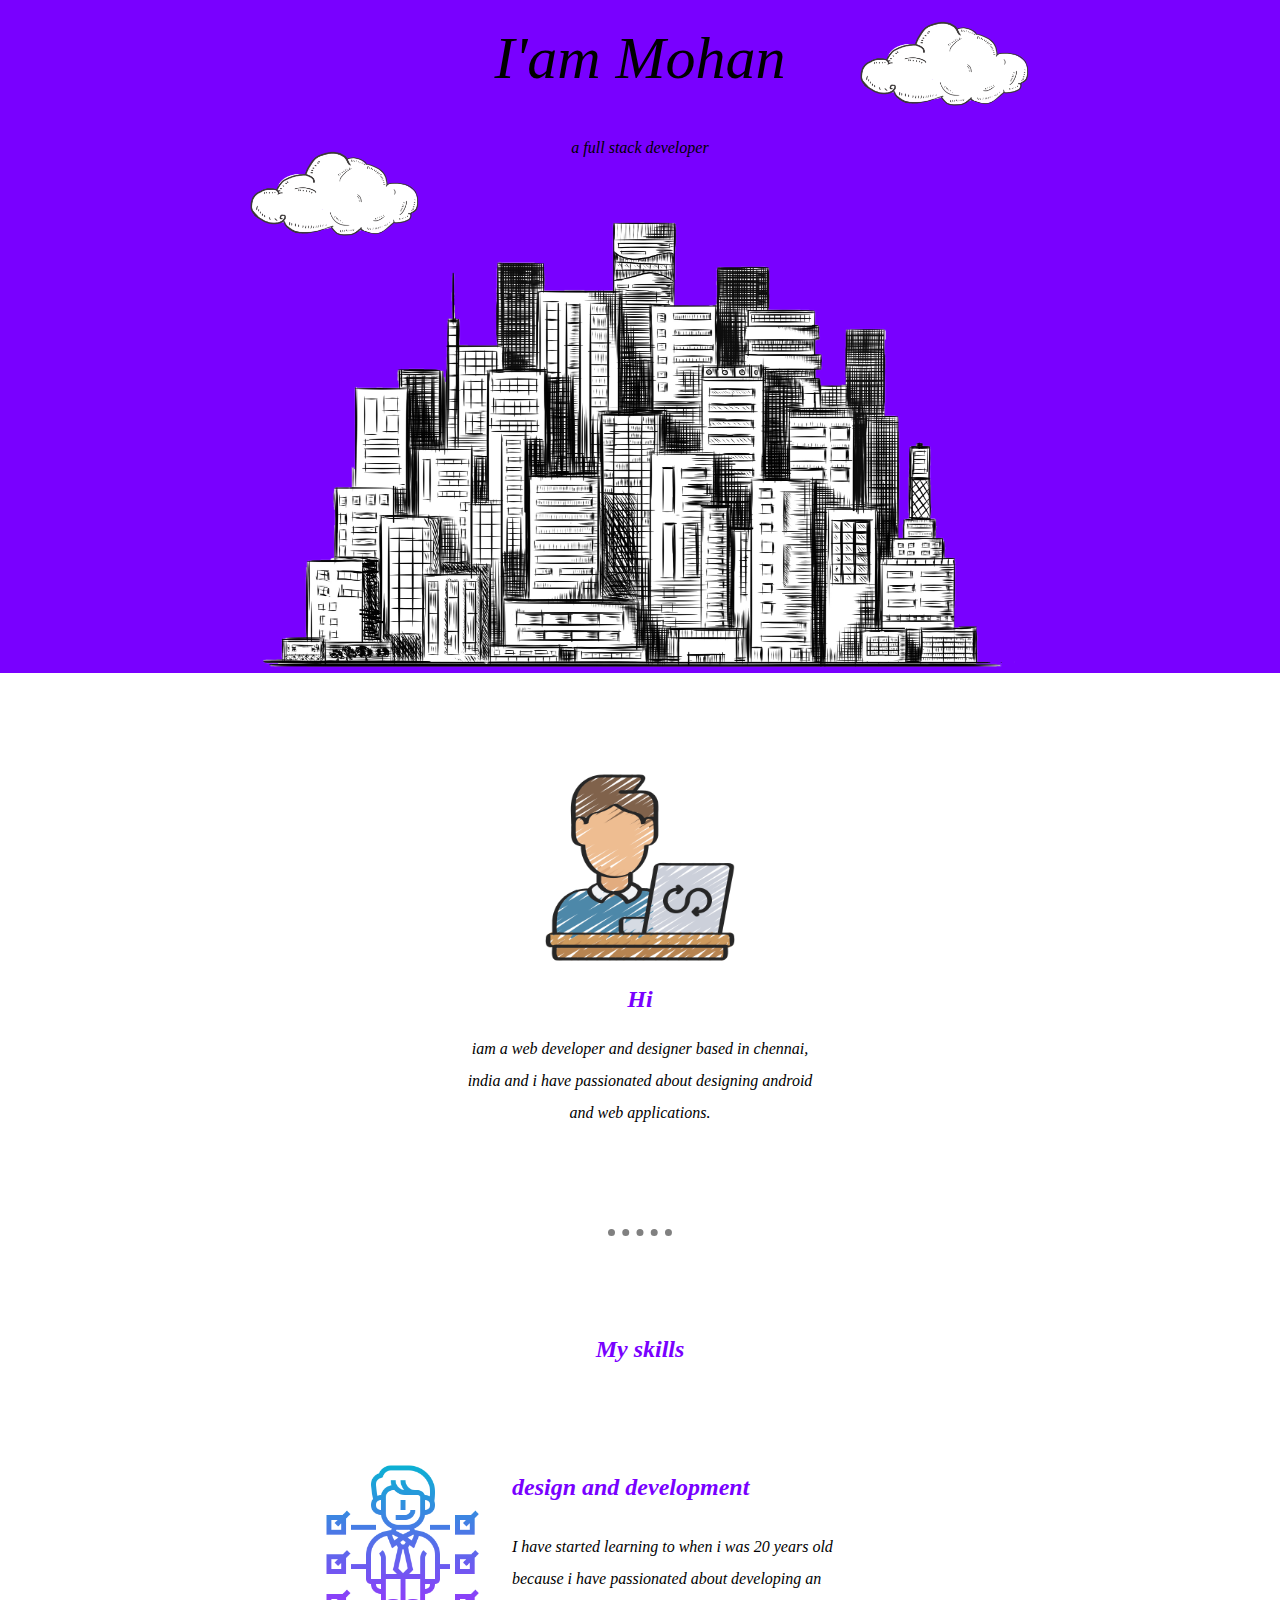
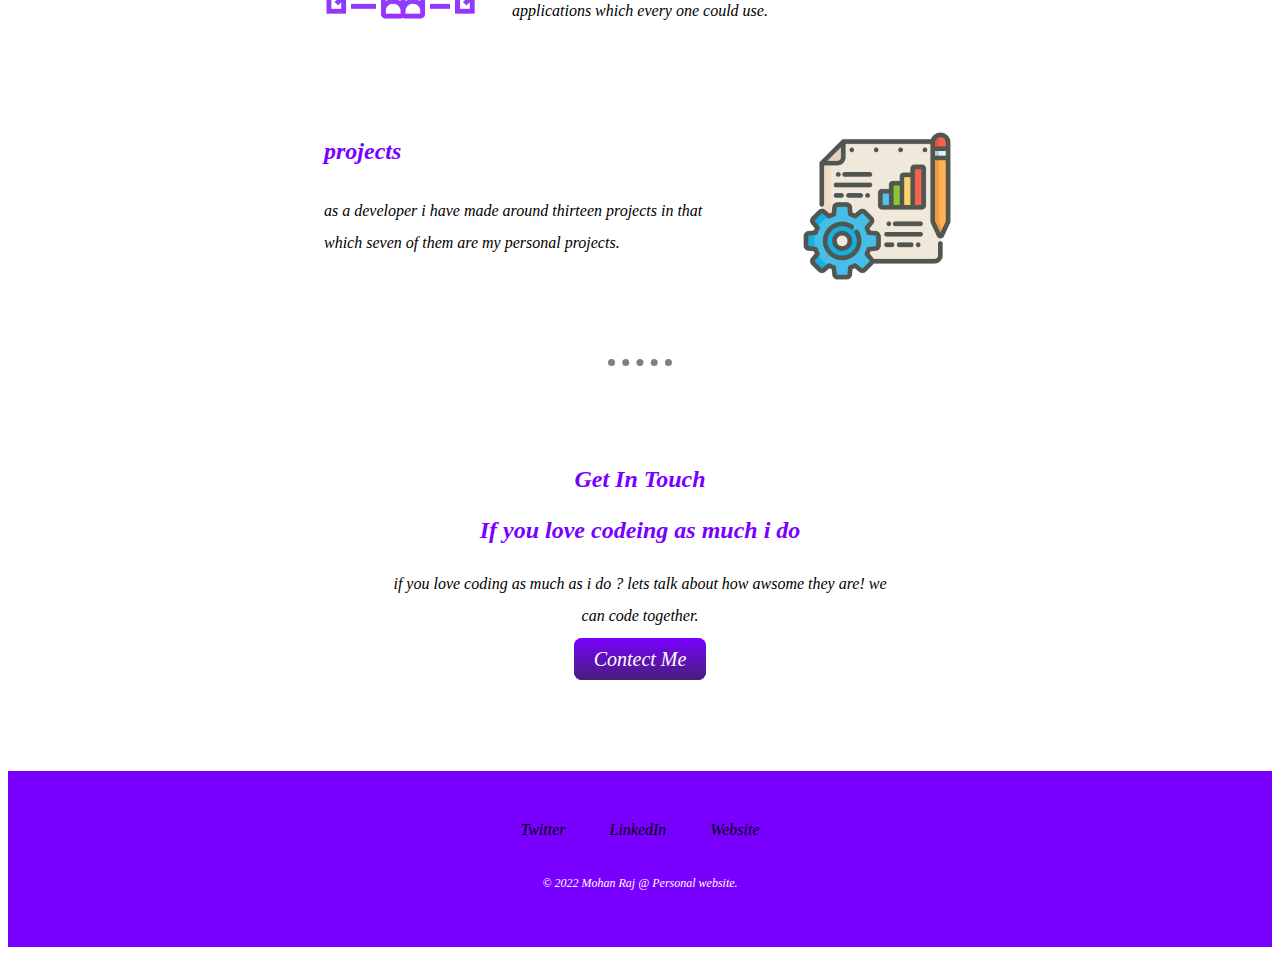
==== index.html @ 4a786d2e "my site" ====
<!DOCTYPE html>
<html lang="en" dir="ltr">
  <head>
    <meta charset="utf-8">
    <title>Mohan raj</title>
    <link rel="stylesheet" href="css/style.css">
    <link rel="icon" href="favicon (1).ico">
  </head>

  <body>

    <div class="top-container">
      <img src="image/cloud2.png"class="topcloud" alt="">
        <h1>I'am Mohan </h1>
        <h4>a full stack developer</h4>

      <img src="image/cloud3.png"class="bottomcloud" alt="">

      <img src="image/city1.png"class="city" alt="">
    </div>
    <div class="middle-container">
      <div class="profile">
        <img class="code-img" src="image/developer.png" alt="">
            <h2>Hi</h2>
           <p>iam a web developer and designer based in chennai,<br />india and i have passionated about designing android
             <br />and web applications.</p>

      </div>
       <hr>
      <div class="skills">
        <h2>My skills</h2>
        <div class="skill-row">
          <img class="skl"src="image/personal.png" alt="">
           <h2>design and development</h2>
           <p >I have started learning to when i was 20 years old <br />because i have passionated about developing an<br />
           applications which every one could use.</p>
        </div>

      <div class="skill-row">
        <img class="project"src="image/project-management.png" alt="">
        <h2>projects</h2>
        <p>as a developer i have made around thirteen projects in that <br>which seven of them are my personal projects.</p>
     </div>
    </div>
    <hr>

    <div class="contect-me">
      <h2>Get In Touch</h2>
      <h3>If you love codeing as much i do</h3>
      <p >if you love coding as much as i do ? lets talk about how awsome they are! we can code together.</p>
      <a class="btn"href="mailto:www.mohanrajofficial12@gmail.com">Contect Me</a>
    </div>
    </div>
    <div class="bottom-container">
    <a class="footerlink"href="https://twitter.com/MohanRa18423839">Twitter</a>
    <a class="footerlink" href="https://www.linkedin.com/mwlite/in/mohan-raj-480556228">LinkedIn</a>
    <a class="footerlink" href="https://www.appbrewery.co/">Website</a>
    <p class="copy-right">© 2022 Mohan Raj @ Personal website.</p>

    </div>
  </body>


</html>
---- css/style.css ----
body{
  font-style:italic;
text-align: center;
font-family:cursive;
color: black;
}
h1{
    margin-top: 0;
    margin-bottom: 0;
    font-family:cursive;
    font-size: 3.75rem;
    font-weight: lighter;
    line-height:2;
}
h2{
  color: #7900FF;
}
h3{
  color: #7900FF;
  display: block;
    font-size: 1.5em;

}


h4{
  font-weight: normal;

}
.top-container{
    background-color:#7900FF;
    margin: -10px;
    margin-bottom: 100px;

}
.middle-container{
  margin: 100px 0;
}
a{
  color:black;
   font-family: "Montserret"sans-serif;
   margin: 10px 20px;
   text-decoration: none;
}
a:hover{
  color: #EAF6F6;
}
.bottom-container{
  background-color: #7900FF;
  padding: 50px 0 20px ;

}
.copy-right{
  color: white;
  font-size: 0.75rem;
  padding: 20px 0 ;
}
.topcloud{
  height: 90px;
    width: 170px;
    position: absolute;
    left: 250px;
    top: 150px;

}
.bottomcloud{
  height: 90px;
    width: 170px;
    position: absolute;
    right: 250px;
    top: 20px;
}
.city{
    width: 800px;
    height: 450px;
    margin-top: 40px;
}

hr{
   border-style: none;
   border-top-style: dotted;
   border-color:gray;
   border-width: 7px;
   width:5%;
   margin: 100px auto;
   }

p{
  line-height: 2;
}

div{
  outline: 1px ;
  display: block;
}
.skill-row{
  width: 50%;
  margin:100px auto 100px auto;
  text-align: left;
  line-height: 2;
}
.code-img{
  width: 15%
}
.skl{
  width: 25%;
  float: left;
  margin-right: 30px;

}
.project{
  width: 25%;
  float:right;
  margin-left: 20px;
}
.contect-me{
  width: 40%;
  margin:40px auto 60px;
}
.btn {
  background: #7900FF;
  background-image: -webkit-linear-gradient(top, #7900FF, #481f7a);
  background-image: -moz-linear-gradient(top, #7900FF, #481f7a);
  background-image: -ms-linear-gradient(top, #7900FF, #481f7a);
  background-image: -o-linear-gradient(top, #7900FF, #481f7a);
  background-image: linear-gradient(to bottom, #7900FF, #481f7a);
  -webkit-border-radius: 8;
  -moz-border-radius: 8;
  border-radius: 8px;
  font-family: "Montserret"sans-serif;
  color: #ffffff;
  font-size: 20px;
  padding: 10px 20px 10px 20px;
  text-decoration: none;
}

.btn:hover {
  background: #3cb0fd;
  background-image: -webkit-linear-gradient(top, #3cb0fd, #3498db);
  background-image: -moz-linear-gradient(top, #3cb0fd, #3498db);
  background-image: -ms-linear-gradient(top, #3cb0fd, #3498db);
  background-image: -o-linear-gradient(top, #3cb0fd, #3498db);
  background-image: linear-gradient(to bottom, #3cb0fd, #3498db);
  text-decoration: none;
}
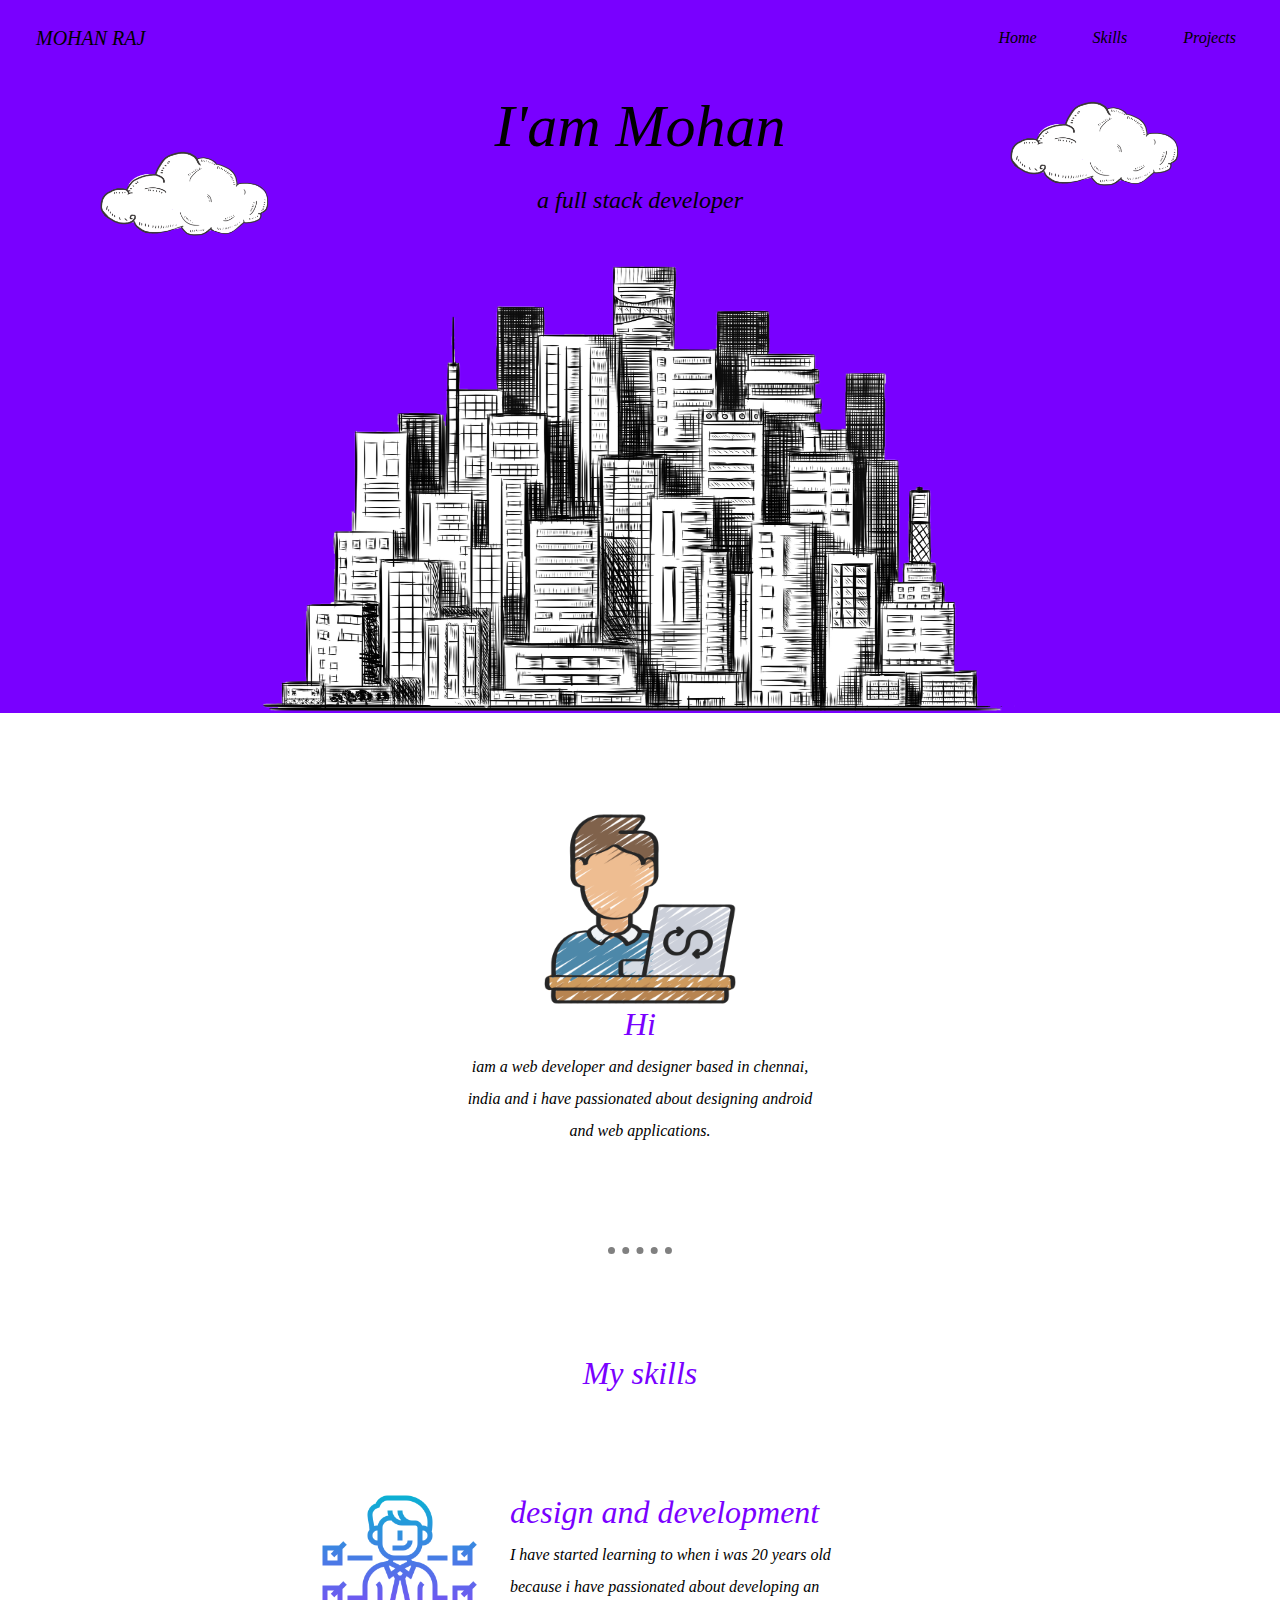
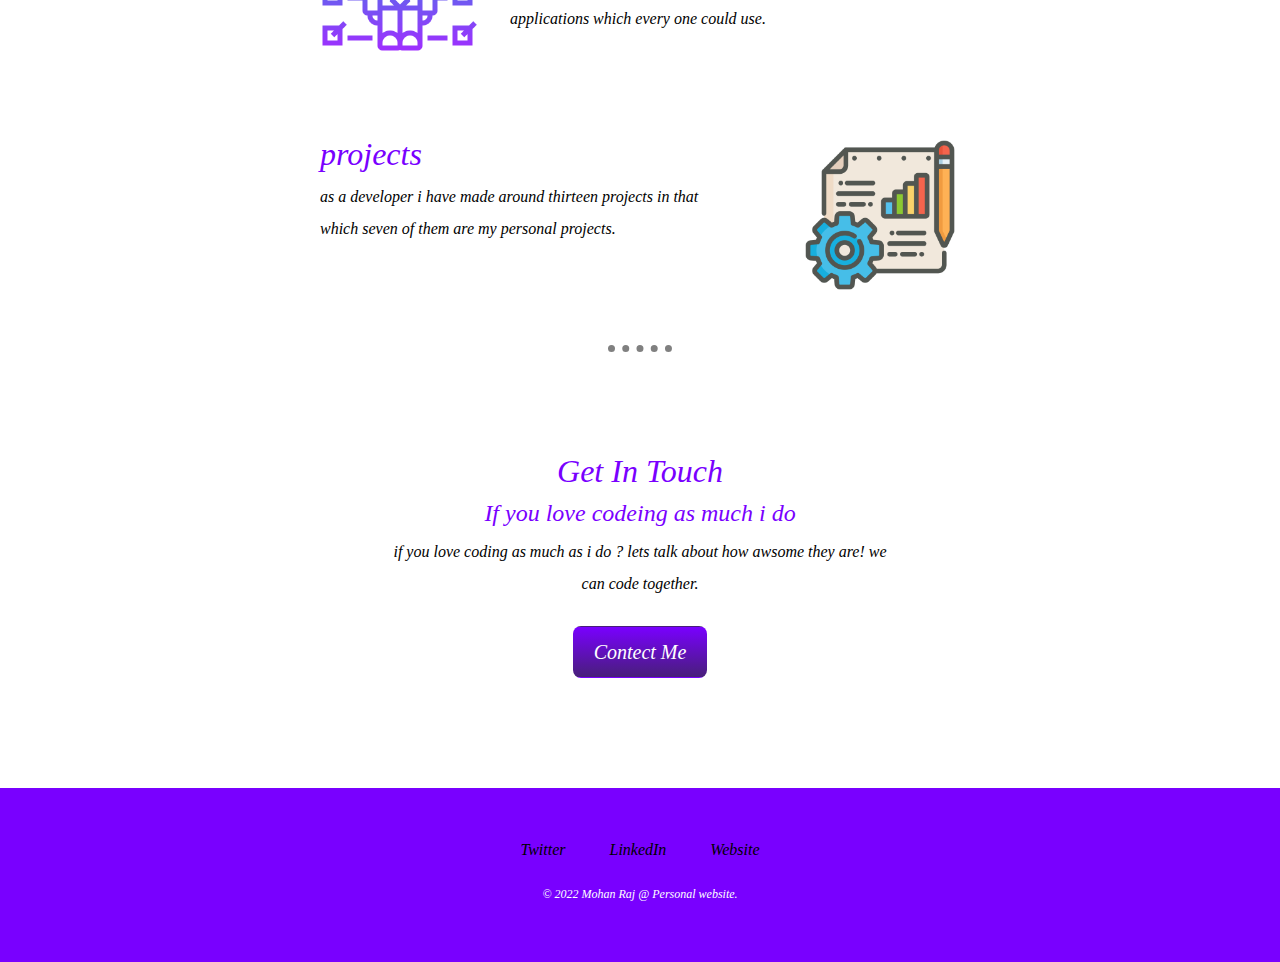
==== commit 926f9c3e: "Add files via upload" ====
--- a/index.html
+++ b/index.html
@@ -1,63 +1,107 @@
 <!DOCTYPE html>
-<html lang="en" dir="ltr">
+<html >
   <head>
     <meta charset="utf-8">
     <title>Mohan raj</title>
+    <link rel="stylesheet" href="https://cdn.jsdelivr.net/npm/bootstrap@4.0.0/dist/css/bootstrap.min.css" integrity="sha384-Gn5384xqQ1aoWXA+058RXPxPg6fy4IWvTNh0E263XmFcJlSAwiGgFAW/dAiS6JXm" crossorigin="anonymous">
+    <script src="https://code.jquery.com/jquery-3.2.1.slim.min.js" integrity="sha384-KJ3o2DKtIkvYIK3UENzmM7KCkRr/rE9/Qpg6aAZGJwFDMVNA/GpGFF93hXpG5KkN" crossorigin="anonymous"></script>
+  <script src="https://cdn.jsdelivr.net/npm/popper.js@1.12.9/dist/umd/popper.min.js" integrity="sha384-ApNbgh9B+Y1QKtv3Rn7W3mgPxhU9K/ScQsAP7hUibX39j7fakFPskvXusvfa0b4Q" crossorigin="anonymous"></script>
+  <script src="https://cdn.jsdelivr.net/npm/bootstrap@4.0.0/dist/js/bootstrap.min.js" integrity="sha384-JZR6Spejh4U02d8jOt6vLEHfe/JQGiRRSQQxSfFWpi1MquVdAyjUar5+76PVCmYl" crossorigin="anonymous"></script>
+  <link rel="stylesheet" href="https://cdnjs.cloudflare.com/ajax/libs/font-awesome/4.7.0/css/font-awesome.min.css">
     <link rel="stylesheet" href="css/style.css">
     <link rel="icon" href="favicon (1).ico">
-  </head>
+ </head>
 
   <body>
+    <section id="title">
+      <nav class="navbar bg-blue navbar-expand-lg navbar-black">
+    <a class="navbar-brand" href="https://github.com/MohanRaj2001">MOHAN RAJ</a>
+     <button class="navbar-toggler" type="button" data-toggle="collapse" data-target="#navbarSupportedContent" aria-controls="navbarSupportedContent" aria-expanded="false" aria-label="Toggle navigation">
+    <span class="navbar-toggler-icon"></span>
+  </button>
+  <div class="collapse navbar-collapse" id="navbarSupportedContent">
+    <ul class="navbar-nav ml-auto">
+        <li class="nav-item">
+            <a class="nav-link" href="index.html">Home</a>
+        </li>
+        <li class="nav-item">
+            <a class="nav-link" href="skills.html">Skills</a>
+        </li>
+        <li class="nav-item">
+            <a class="nav-link" href="">Projects</a>
+        </li>
+    </ul>
+ </div>
+</nav>
+    </section>
+    <section id="top-container1">
+      <div class="top-container">
 
-    <div class="top-container">
-      <img src="image/cloud2.png"class="topcloud" alt="">
-        <h1>I'am Mohan </h1>
-        <h4>a full stack developer</h4>
+        <img src="image/cloud2.png"class="topcloud" alt="">
+       
 
-      <img src="image/cloud3.png"class="bottomcloud" alt="">
 
-      <img src="image/city1.png"class="city" alt="">
-    </div>
-    <div class="middle-container">
-      <div class="profile">
-        <img class="code-img" src="image/developer.png" alt="">
-            <h2>Hi</h2>
-           <p>iam a web developer and designer based in chennai,<br />india and i have passionated about designing android
-             <br />and web applications.</p>
+
+
+         <h1>I'am Mohan </h1>
+         <h4>a full stack developer</h4>
+
+
+
+           <img src="image/cloud3.png"class="bottomcloud" alt="">
+
+
+
+          <img src="image/city1.png"class="city" alt="">
+
 
       </div>
+    </section>
+     <section id="middle-container2">
+       <div class="middle-container">
+         <div class="profile">
+           <img class="code-img" src="image/developer.png" alt="">
+               <h2>Hi</h2>
+              <p>iam a web developer and designer based in chennai,<br />india and i have passionated about designing android
+                <br />and web applications.</p>
+
+         </div>
+          <hr>
+         <div class="skills">
+           <h2>My skills</h2>
+           <div class="skill-row">
+             <img class="skl"src="image/personal.png" alt="">
+              <h2>design and development</h2>
+              <p >I have started learning to when i was 20 years old <br />because i have passionated about developing an<br />
+              applications which every one could use.</p>
+           </div>
+
+         <div class="skill-row">
+           <img class="project"src="image/project-management.png" alt="">
+           <h2>projects</h2>
+           <p>as a developer i have made around thirteen projects in that <br>which seven of them are my personal projects.</p>
+        </div>
+       </div>
        <hr>
-      <div class="skills">
-        <h2>My skills</h2>
-        <div class="skill-row">
-          <img class="skl"src="image/personal.png" alt="">
-           <h2>design and development</h2>
-           <p >I have started learning to when i was 20 years old <br />because i have passionated about developing an<br />
-           applications which every one could use.</p>
-        </div>
 
-      <div class="skill-row">
-        <img class="project"src="image/project-management.png" alt="">
-        <h2>projects</h2>
-        <p>as a developer i have made around thirteen projects in that <br>which seven of them are my personal projects.</p>
-     </div>
-    </div>
-    <hr>
+       <div class="contect-me">
+         <h2>Get In Touch</h2>
+         <h3>If you love codeing as much i do</h3>
+         <p >if you love coding as much as i do ? lets talk about how awsome they are! we can code together.</p>
+         <a class="btn"href="mailto:www.mohanrajofficial12@gmail.com">Contect Me</a>
+       </div>
+       </div>
+     </section>
+    <section id="bottom-container3">
+      <div class="bottom-container">
+      <a class="footerlink"href="https://twitter.com/MohanRa18423839">Twitter</a>
+      <a class="footerlink" href="https://www.linkedin.com/mwlite/in/mohan-raj-480556228">LinkedIn</a>
+      <a class="footerlink" href="https://www.appbrewery.co/">Website</a>
+      <p class="copy-right">© 2022 Mohan Raj @ Personal website.</p>
 
-    <div class="contect-me">
-      <h2>Get In Touch</h2>
-      <h3>If you love codeing as much i do</h3>
-      <p >if you love coding as much as i do ? lets talk about how awsome they are! we can code together.</p>
-      <a class="btn"href="mailto:www.mohanrajofficial12@gmail.com">Contect Me</a>
-    </div>
-    </div>
-    <div class="bottom-container">
-    <a class="footerlink"href="https://twitter.com/MohanRa18423839">Twitter</a>
-    <a class="footerlink" href="https://www.linkedin.com/mwlite/in/mohan-raj-480556228">LinkedIn</a>
-    <a class="footerlink" href="https://www.appbrewery.co/">Website</a>
-    <p class="copy-right">© 2022 Mohan Raj @ Personal website.</p>
+      </div>
+    </section>
 
-    </div>
   </body>
 
 
--- a/css/style.css
+++ b/css/style.css
@@ -59,7 +59,7 @@
   height: 90px;
     width: 170px;
     position: absolute;
-    left: 250px;
+    left: 100px;
     top: 150px;
 
 }
@@ -67,8 +67,8 @@
   height: 90px;
     width: 170px;
     position: absolute;
-    right: 250px;
-    top: 20px;
+    right: 100px;
+    top: 100px;
 }
 .city{
     width: 800px;
@@ -143,3 +143,9 @@
   background-image: linear-gradient(to bottom, #3cb0fd, #3498db);
   text-decoration: none;
 }
+#title{
+  background-color:#7900FF ;
+}
+.navbar{
+  background-color: ;
+}
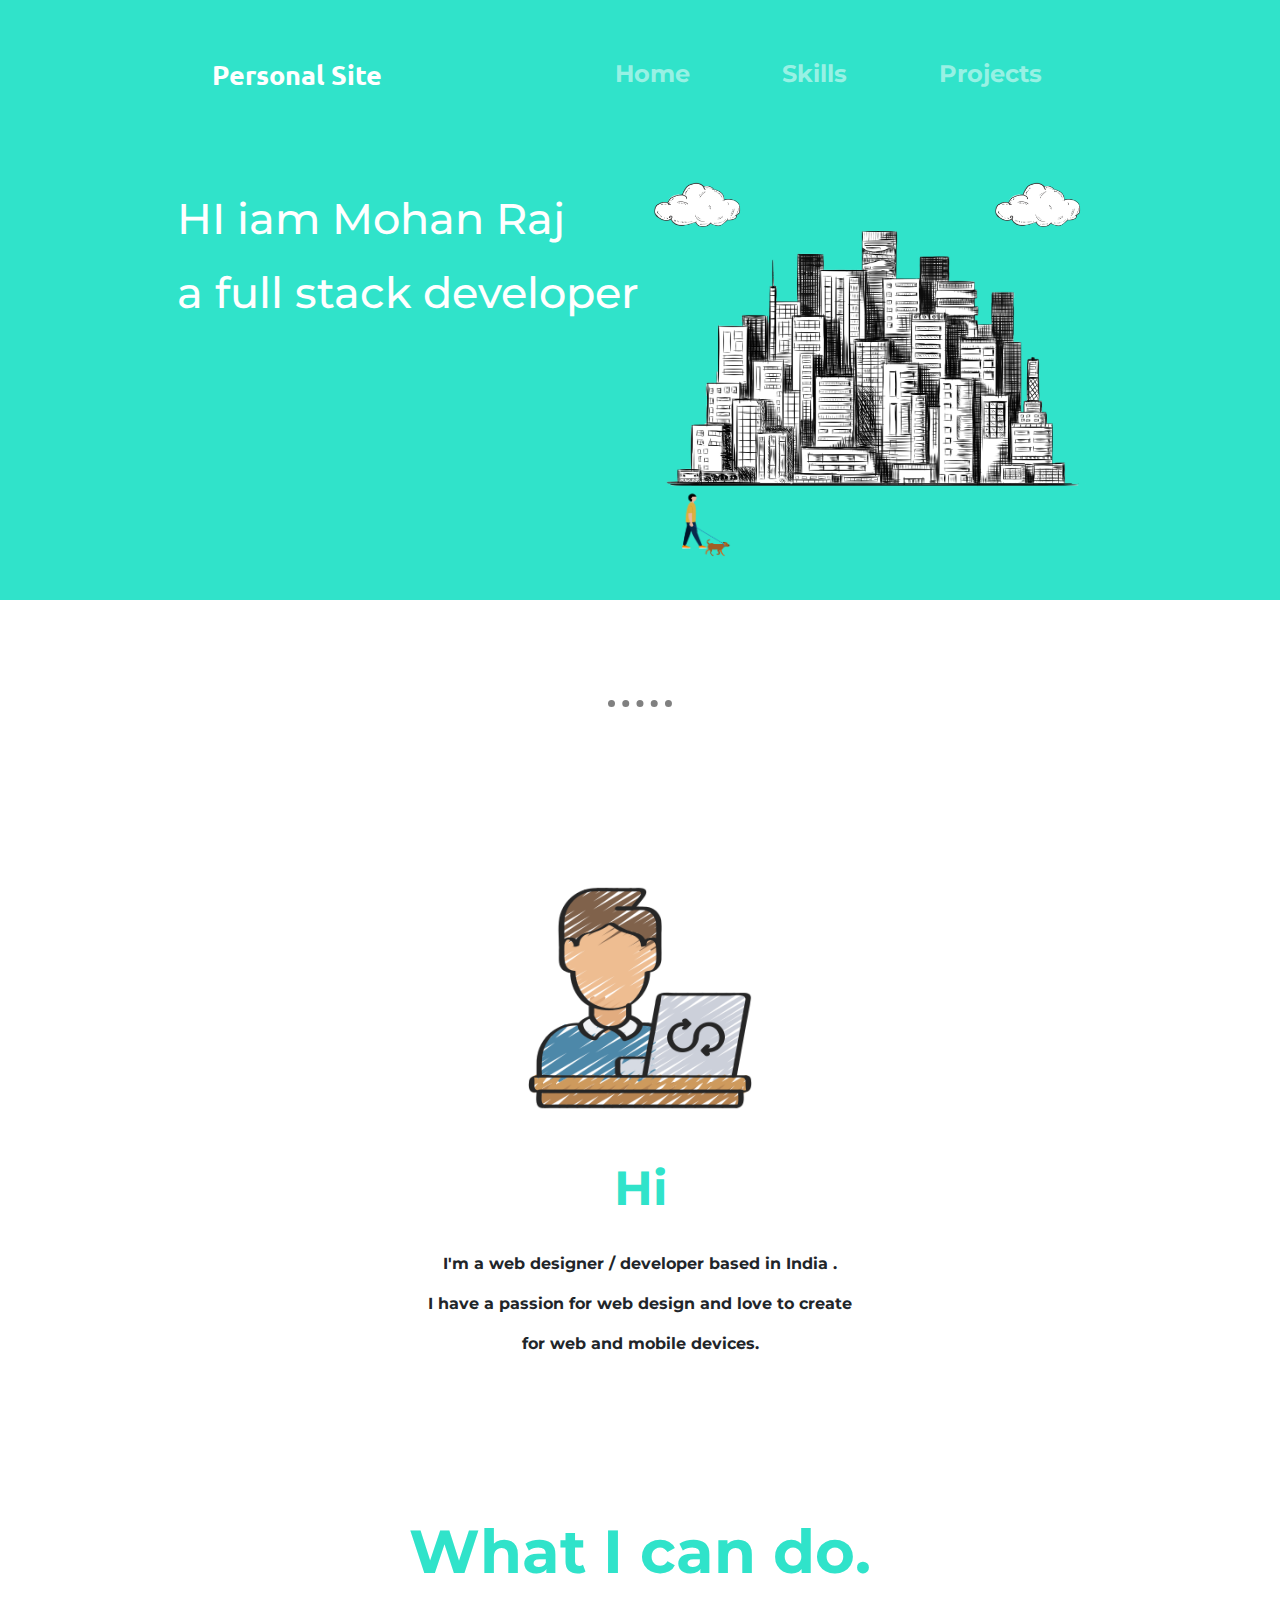
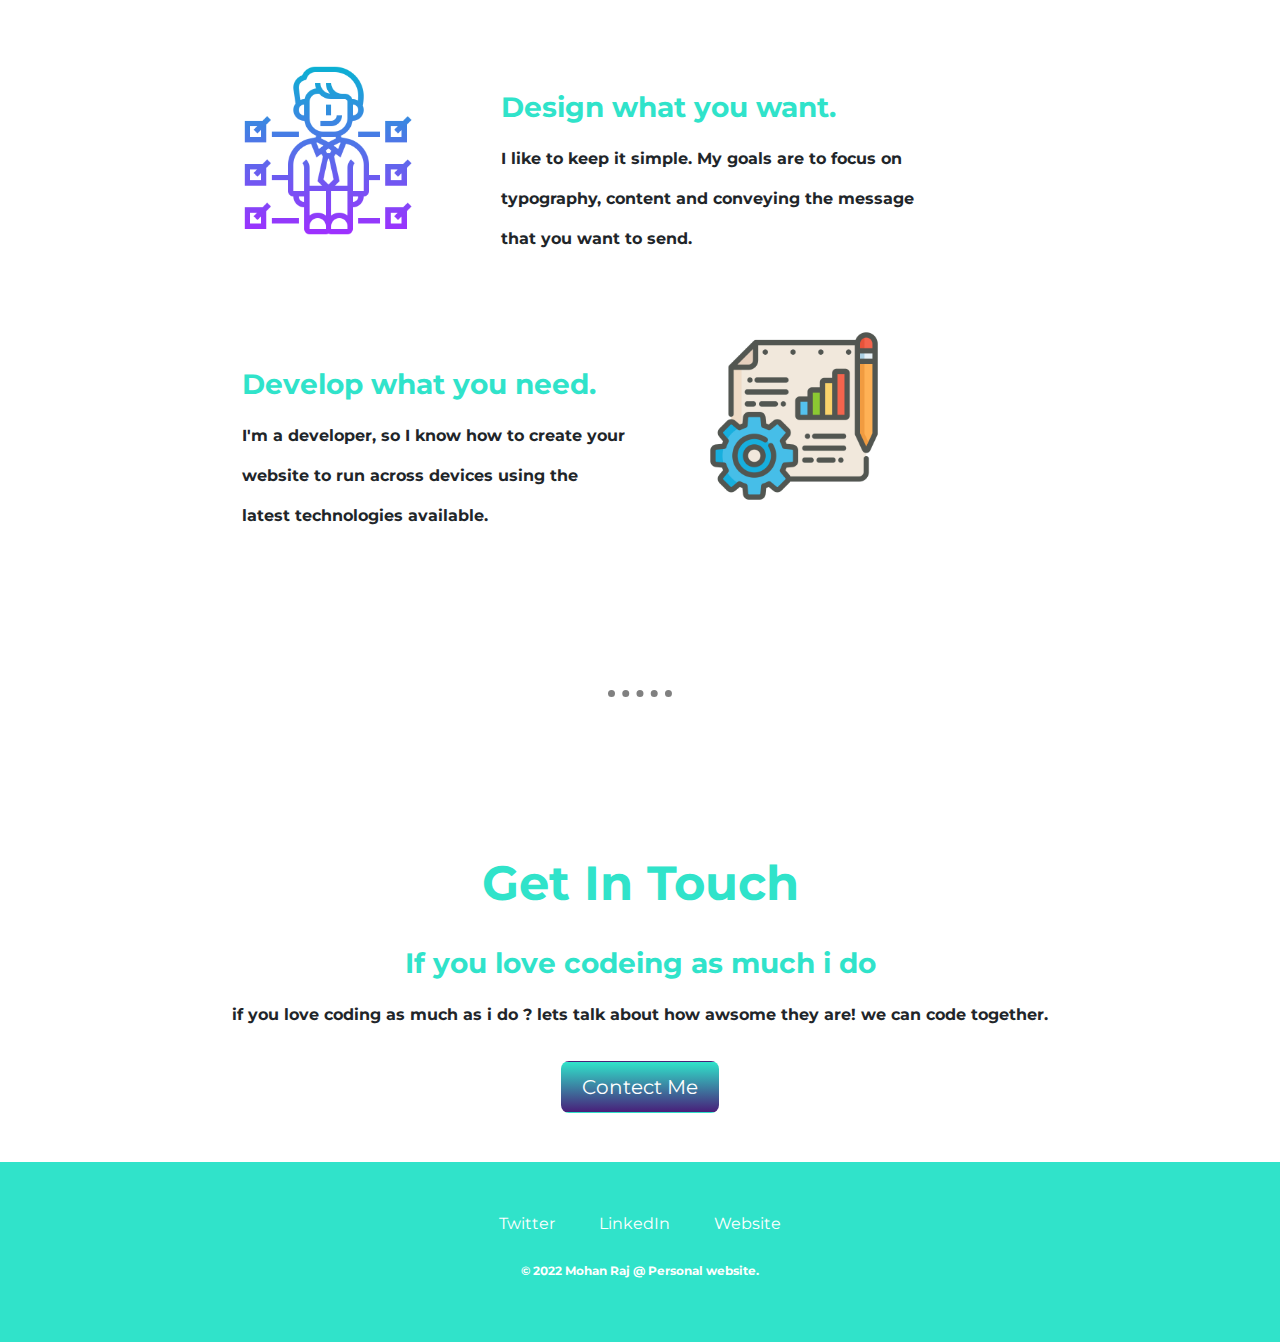
==== commit 6268afff: "Add files via upload" ====
--- a/index.html
+++ b/index.html
@@ -1,108 +1,189 @@
 <!DOCTYPE html>
-<html >
-  <head>
-    <meta charset="utf-8">
-    <title>Mohan raj</title>
-    <link rel="stylesheet" href="https://cdn.jsdelivr.net/npm/bootstrap@4.0.0/dist/css/bootstrap.min.css" integrity="sha384-Gn5384xqQ1aoWXA+058RXPxPg6fy4IWvTNh0E263XmFcJlSAwiGgFAW/dAiS6JXm" crossorigin="anonymous">
-    <script src="https://code.jquery.com/jquery-3.2.1.slim.min.js" integrity="sha384-KJ3o2DKtIkvYIK3UENzmM7KCkRr/rE9/Qpg6aAZGJwFDMVNA/GpGFF93hXpG5KkN" crossorigin="anonymous"></script>
+<html lang="en" dir="ltr">
+
+<head>
+  <meta charset="utf-8">
+  <title>MOHAN RAJ</title>
+  <!--googlefonts-->
+  <link rel="stylesheet" href="https://fonts.googleapis.com/css?family=Tangerine|Inconsolata|Droid+Sans|Ubuntu|Montserrat">
+  <!--bootstrap-->
+  <link rel="stylesheet" href="https://cdn.jsdelivr.net/npm/bootstrap@4.0.0/dist/css/bootstrap.min.css" integrity="sha384-Gn5384xqQ1aoWXA+058RXPxPg6fy4IWvTNh0E263XmFcJlSAwiGgFAW/dAiS6JXm" crossorigin="anonymous">
+  <script src="https://code.jquery.com/jquery-3.2.1.slim.min.js" integrity="sha384-KJ3o2DKtIkvYIK3UENzmM7KCkRr/rE9/Qpg6aAZGJwFDMVNA/GpGFF93hXpG5KkN" crossorigin="anonymous"></script>
   <script src="https://cdn.jsdelivr.net/npm/popper.js@1.12.9/dist/umd/popper.min.js" integrity="sha384-ApNbgh9B+Y1QKtv3Rn7W3mgPxhU9K/ScQsAP7hUibX39j7fakFPskvXusvfa0b4Q" crossorigin="anonymous"></script>
   <script src="https://cdn.jsdelivr.net/npm/bootstrap@4.0.0/dist/js/bootstrap.min.js" integrity="sha384-JZR6Spejh4U02d8jOt6vLEHfe/JQGiRRSQQxSfFWpi1MquVdAyjUar5+76PVCmYl" crossorigin="anonymous"></script>
+  <!--fontawesome-->
   <link rel="stylesheet" href="https://cdnjs.cloudflare.com/ajax/libs/font-awesome/4.7.0/css/font-awesome.min.css">
-    <link rel="stylesheet" href="css/style.css">
-    <link rel="icon" href="favicon (1).ico">
- </head>
+  <!--css-->
+  <link rel="stylesheet" href="css/style.css">
+  <!--favicon-->
+  <link rel="icon" href="favicon (2).ico">
+</head>
 
-  <body>
-    <section id="title">
-      <nav class="navbar bg-blue navbar-expand-lg navbar-black">
-    <a class="navbar-brand" href="https://github.com/MohanRaj2001">MOHAN RAJ</a>
-     <button class="navbar-toggler" type="button" data-toggle="collapse" data-target="#navbarSupportedContent" aria-controls="navbarSupportedContent" aria-expanded="false" aria-label="Toggle navigation">
-    <span class="navbar-toggler-icon"></span>
-  </button>
-  <div class="collapse navbar-collapse" id="navbarSupportedContent">
-    <ul class="navbar-nav ml-auto">
-        <li class="nav-item">
-            <a class="nav-link" href="index.html">Home</a>
-        </li>
-        <li class="nav-item">
-            <a class="nav-link" href="skills.html">Skills</a>
-        </li>
-        <li class="nav-item">
-            <a class="nav-link" href="">Projects</a>
-        </li>
-    </ul>
- </div>
-</nav>
-    </section>
-    <section id="top-container1">
-      <div class="top-container">
+<body>
+  <section id="title">
+    <div class="container-fulid">
 
-        <img src="image/cloud2.png"class="topcloud" alt="">
-       
+
+      <nav class="navbar  navbar-expand-lg navbar-dark">
+        <a class="navbar-brand" href="">Personal Site</a>
+        <button class="navbar-toggler" type="button" data-toggle="collapse" data-target="#navbarSupportedContent" aria-controls="navbarSupportedContent" aria-expanded="false" aria-label="Toggle navigation">
+          <span class="navbar-toggler-icon"></span>
+        </button>
+        <div class="collapse navbar-collapse" id="navbarSupportedContent">
+          <ul class="navbar-nav ml-auto">
+            <li class="nav-item">
+              <a class="nav-link" href="index.html">Home</a>
+            </li>
+            <li class="nav-item">
+              <a class="nav-link" href="skills.html">Skills</a>
+            </li>
+            <li class="nav-item">
+              <a class="nav-link" href="">Projects</a>
+            </li>
+          </ul>
+        </div>
+      </nav>
+
+      <div class="row">
+
+        <h1>HI iam Mohan Raj <br> a full stack developer</h1>
 
 
 
 
-         <h1>I'am Mohan </h1>
-         <h4>a full stack developer</h4>
+        <div class="col-lg-6">
+          <img src="image/cloud2.png" class="topcloud" alt="">
+          <img src="image/cloud3.png" class="bottomcloud" alt="">
+          <img src="image/city1.png" class="city" alt="">
+          <img src="image/walking.png" class="person" alt="">
+        </div>
+
+
+      </div>
+
+    </div>
+
+  </section>
+  <hr>
+  <section id="second-container">
+
+    <div class="container-fulid2">
 
 
 
-           <img src="image/cloud3.png"class="bottomcloud" alt="">
+
+      <div class="profile">
+        <img class="code-img" src="image/developer.png" alt="">
+        <h2>Hi</h2>
+        <p>I'm a web designer / developer based in India . <br>I have a passion for web design and love to create <br> for web and mobile devices.</p>
+
+      </div>
+    </div>
+  </section>
+
+  <section id="third-container">
+    <div class="container-fulid3">
+
+      <div class="row">
+
+        <div class="col-md-12">
+          <article class="">
+
+            <header class="header">
+              What I can do.
+            </header>
+            <div id="design" class="row">
+
+              <div class="col-md-4 col-md-offset-1">
+
+                <div class="home-design-info">
+
+                  <figure>
+                    <img class="skl" src="image/personal.png" alt="" />
+                  </figure>
+
+                </div>
+
+              </div> <!-- 4 -->
+
+              <div class="col-md-6">
+
+                <div class="deets">
+
+                  <h3>Design what you want.</h3>
+
+                  <p>I like to keep it simple. My goals are to focus on typography, content and conveying the message that you want to send.</p>
+
+                </div>
+
+              </div>
+
+            </div>
+
+            <div id="develop" class="row">
 
 
 
-          <img src="image/city1.png"class="city" alt="">
+              <div class="col-md-6 col-md-pull-3">
+
+                <div class="deets2">
+
+                  <h3>Develop what you need.</h3>
+
+                  <p>I'm a developer, so I know how to create your website to run across devices using the latest technologies available.</p>
+
+                </div>
+
+              </div> <!-- col -->
+
+              <div class="col-md-4 col-md-push-7">
+
+                <div class="home-dev-info">
+                  <div >
 
 
-      </div>
-    </section>
-     <section id="middle-container2">
-       <div class="middle-container">
-         <div class="profile">
-           <img class="code-img" src="image/developer.png" alt="">
-               <h2>Hi</h2>
-              <p>iam a web developer and designer based in chennai,<br />india and i have passionated about designing android
-                <br />and web applications.</p>
 
-         </div>
-          <hr>
-         <div class="skills">
-           <h2>My skills</h2>
-           <div class="skill-row">
-             <img class="skl"src="image/personal.png" alt="">
-              <h2>design and development</h2>
-              <p >I have started learning to when i was 20 years old <br />because i have passionated about developing an<br />
-              applications which every one could use.</p>
-           </div>
+                  <figure>
 
-         <div class="skill-row">
-           <img class="project"src="image/project-management.png" alt="">
-           <h2>projects</h2>
-           <p>as a developer i have made around thirteen projects in that <br>which seven of them are my personal projects.</p>
-        </div>
-       </div>
-       <hr>
+                    <img class="project" src="image/project-management.png" alt="">
 
-       <div class="contect-me">
-         <h2>Get In Touch</h2>
-         <h3>If you love codeing as much i do</h3>
-         <p >if you love coding as much as i do ? lets talk about how awsome they are! we can code together.</p>
-         <a class="btn"href="mailto:www.mohanrajofficial12@gmail.com">Contect Me</a>
-       </div>
-       </div>
-     </section>
-    <section id="bottom-container3">
-      <div class="bottom-container">
-      <a class="footerlink"href="https://twitter.com/MohanRa18423839">Twitter</a>
+                  </figure>
+                </div>
+
+              </div> <!-- col -->
+
+            </div>
+
+  </section>
+
+
+
+            <hr>
+          <section id="mail">
+            <div class="forth-continer">
+
+              <div class="contect-me">
+                <h2>Get In Touch</h2>
+                <h3>If you love codeing as much i do</h3>
+                <p>if you love coding as much as i do ? lets talk about how awsome they are! we can code together.</p>
+                <a class="btn" href="mailto:www.mohanrajofficial12@gmail.com">Contect Me</a>
+              </div>
+            </div>
+
+          </section>
+
+
+
+  <section id="bottom-container3">
+    <div class="bottom-container">
+      <a class="footerlink" href="https://twitter.com/MohanRa18423839">Twitter</a>
       <a class="footerlink" href="https://www.linkedin.com/mwlite/in/mohan-raj-480556228">LinkedIn</a>
-      <a class="footerlink" href="https://www.appbrewery.co/">Website</a>
+      <a class="footerlink" href="index.html">Website</a>
       <p class="copy-right">© 2022 Mohan Raj @ Personal website.</p>
 
-      </div>
-    </section>
-
-  </body>
+    </div>
 
 
+</body>
+
 </html>
--- a/css/style.css
+++ b/css/style.css
@@ -1,81 +1,6 @@
 body{
-  font-style:italic;
-text-align: center;
-font-family:cursive;
-color: black;
+  font-family: "Montserrat";
 }
-h1{
-    margin-top: 0;
-    margin-bottom: 0;
-    font-family:cursive;
-    font-size: 3.75rem;
-    font-weight: lighter;
-    line-height:2;
-}
-h2{
-  color: #7900FF;
-}
-h3{
-  color: #7900FF;
-  display: block;
-    font-size: 1.5em;
-
-}
-
-
-h4{
-  font-weight: normal;
-
-}
-.top-container{
-    background-color:#7900FF;
-    margin: -10px;
-    margin-bottom: 100px;
-
-}
-.middle-container{
-  margin: 100px 0;
-}
-a{
-  color:black;
-   font-family: "Montserret"sans-serif;
-   margin: 10px 20px;
-   text-decoration: none;
-}
-a:hover{
-  color: #EAF6F6;
-}
-.bottom-container{
-  background-color: #7900FF;
-  padding: 50px 0 20px ;
-
-}
-.copy-right{
-  color: white;
-  font-size: 0.75rem;
-  padding: 20px 0 ;
-}
-.topcloud{
-  height: 90px;
-    width: 170px;
-    position: absolute;
-    left: 100px;
-    top: 150px;
-
-}
-.bottomcloud{
-  height: 90px;
-    width: 170px;
-    position: absolute;
-    right: 100px;
-    top: 100px;
-}
-.city{
-    width: 800px;
-    height: 450px;
-    margin-top: 40px;
-}
-
 hr{
    border-style: none;
    border-top-style: dotted;
@@ -84,46 +9,99 @@
    width:5%;
    margin: 100px auto;
    }
+h1{
+     font-family: "Montserrat";
+     font-size: 2.7rem;
+     line-height: 1.7;
 
+   }
+
+h2{
+  color:#30E3CA;
+  line-height:2;
+  font-weight: bolder;
+  font-size: 3rem;
+}
+h3{
+  font-weight: bolder;
+  color: #30E3CA;
+  line-height: 3rem;
+}
 p{
-  line-height: 2;
+  line-height: 2.5;
+  font-weight:bold;
 }
 
 div{
   outline: 1px ;
   display: block;
 }
-.skill-row{
-  width: 50%;
-  margin:100px auto 100px auto;
-  text-align: left;
-  line-height: 2;
+#title {
+  background: #30E3CA;
+  color: #fff;
 }
-.code-img{
-  width: 15%
+
+
+a:hover{
+  color: black;
 }
-.skl{
-  width: 25%;
-  float: left;
-  margin-right: 30px;
+a{
+  color:#fff;
+   font-family: "Montserret"sans-serif;
+   margin: 10px 20px;
+   text-decoration: none;
+}
+.continer-fulid{
+  padding: 3% 15%;
+}
+
+.city{
+width: 103%;
 
 }
-.project{
-  width: 25%;
-  float:right;
-  margin-left: 20px;
+ .topcloud{
+  max-width: 20%;
+
 }
-.contect-me{
-  width: 40%;
-  margin:40px auto 60px;
+.bottomcloud{
+  max-width: 20%;
+  margin-left: 250px;
+}
+.person{
+  max-width: 20%
+}
+.container-fulid{
+  padding: 3% 15%;
+}
+/*Navbar*/
+.navbar{
+  padding:  0 0 4.5rem;
+}
+.nav-item{
+  padding: 0 18px;
+  font-weight: bold;
+
+}
+.nav-link{
+  font-size: 1.5rem;
+  font-family: "Montserrat";
+}
+.navbar-brand{
+  font-family: "Ubuntu";
+  font-size: 1.7rem;
+  font-weight: bold;
+}
+.container-fulid2{
+  padding: 3% 15%;
+  text-align: center;
 }
 .btn {
-  background: #7900FF;
-  background-image: -webkit-linear-gradient(top, #7900FF, #481f7a);
-  background-image: -moz-linear-gradient(top, #7900FF, #481f7a);
-  background-image: -ms-linear-gradient(top, #7900FF, #481f7a);
-  background-image: -o-linear-gradient(top, #7900FF, #481f7a);
-  background-image: linear-gradient(to bottom, #7900FF, #481f7a);
+  background: #30E3CA;
+  background-image: -webkit-linear-gradient(top, #30E3CA, #30E3CA);
+  background-image: -moz-linear-gradient(top, #30E3CA, #481f7a);
+  background-image: -ms-linear-gradient(top, #30E3CA, #481f7a);
+  background-image: -o-linear-gradient(top, #30E3CA, #481f7a);
+  background-image: linear-gradient(to bottom, #30E3CA, #481f7a);
   -webkit-border-radius: 8;
   -moz-border-radius: 8;
   border-radius: 8px;
@@ -136,16 +114,76 @@
 
 .btn:hover {
   background: #3cb0fd;
-  background-image: -webkit-linear-gradient(top, #3cb0fd, #3498db);
-  background-image: -moz-linear-gradient(top, #3cb0fd, #3498db);
-  background-image: -ms-linear-gradient(top, #3cb0fd, #3498db);
-  background-image: -o-linear-gradient(top, #3cb0fd, #3498db);
-  background-image: linear-gradient(to bottom, #3cb0fd, #3498db);
+  background-image: -webkit-linear-gradient(top, #30E3CA, #3498db);
+  background-image: -moz-linear-gradient(top, #30E3CA, #3498db);
+  background-image: -ms-linear-gradient(top,#30E3CA, #3498db);
+  background-image: -o-linear-gradient(top, #30E3CA, #3498db);
+  background-image: linear-gradient(to bottom, #30E3CA, #3498db);
   text-decoration: none;
 }
-#title{
-  background-color:#7900FF ;
+
+
+.bottom-container{
+  background-color: #30E3CA;
+  padding: 50px 0 20px ;
+  text-align: center;
 }
-.navbar{
-  background-color: ;
+.copy-right{
+  color: white;
+  font-size: 0.75rem;
+  padding: 20px 0 ;
 }
+.code-img{
+  width:25%;
+  margin-top: 40px;
+  padding-bottom: 30px;
+
+}
+.skl{
+  width: 80%;
+  float: left;
+  padding-left: 50px;
+
+  padding-bottom: 20px;
+
+}
+.project{
+  float: right;
+    width: 100%;
+    max-width: 180px;
+    margin-right: 50px;
+}
+
+
+
+.container-fulid3{
+  padding: 3% 15%;
+}
+.skill{
+  text-align: center;
+}
+.header{
+    text-align: center;
+    font-size: 3.8em;
+    font-weight: 400;
+    padding-bottom: 50px;
+    padding-top: 50px;
+    color:  #30E3CA;
+    font-weight: bolder;
+}
+.deets{
+  padding-top: 35px;
+  padding-bottom: 35px;
+}
+.deets2{
+  padding-top: 50px;
+  padding-left: 50px;
+}
+#what-i-do #develop {
+    margin: 1em 0;
+    text-align: center;
+}
+.contect-me{
+  text-align: center;
+  padding: 3% 15%;
+}
